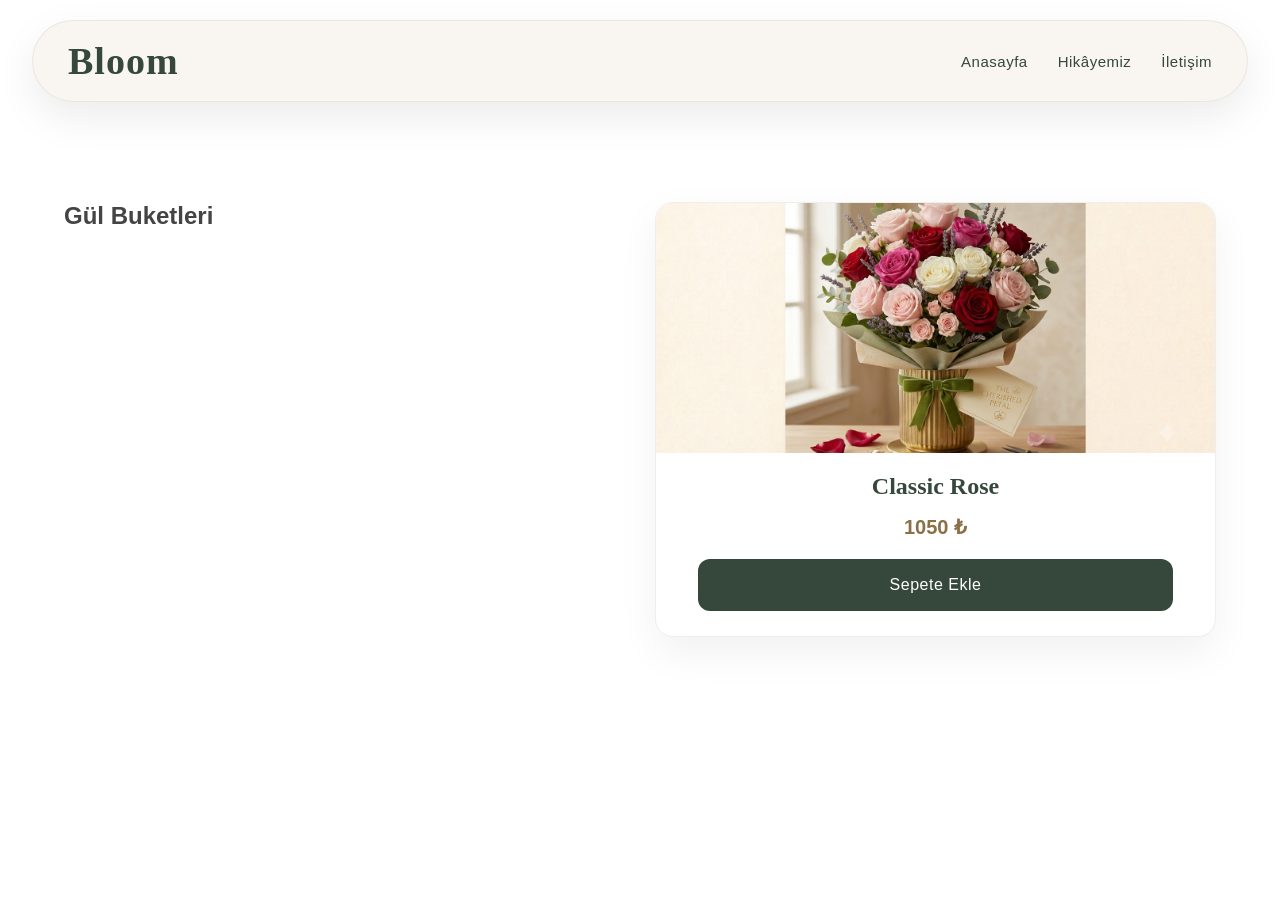
==== gul.html @ d979a92a "kategori sayfalari eklendi" ====
<!DOCTYPE html>
<html lang="tr">

<head>

<meta charset="UTF-8">

<meta name="viewport" content="width=device-width, initial-scale=1.0">

<title>Gül Buketleri | Bloom</title>

<link rel="stylesheet" href="style.css">

</head>

<body>

<header>

<nav>

<div class="logo">
Bloom
</div>

<div class="menu-links">

<a href="index.html">Anasayfa</a>

<a href="index.html#about">Hikâyemiz</a>

<a href="index.html#contact">İletişim</a>

</div>

</nav>

</header>

<section class="flowers">

<h1>Gül Buketleri</h1>

<div class="card">

<img src="images/gul.png">

<h2>Classic Rose</h2>

<p>1050 ₺</p>

<button class="add-to-cart">
Sepete Ekle
</button>

</div>

</section>

</body>

</html>
---- style.css ----
/* ===== GENEL ===== */


     *{
    margin:0;
    padding:0;
    box-sizing:border-box;

    transition:
        background-color .3s ease,
        color .3s ease,
        transform .3s ease,
        box-shadow .3s ease;
}

html{
    scroll-behavior:smooth;
}

body{
    font-family:'Poppins',sans-serif;
    background:#ffffff;
    color:#444;
}

/* ===== HEADER ===== */

header{
    position:relative;
    top:0;
    z-index:1000;

    display:flex;
    flex-direction:column;

    padding:0;

    background:transparent;

    box-shadow:none;
}
/* ===== MENÜ ===== */

nav{
    position:sticky;
    top:18px;
    width:95%;
    max-width:1250px;
    margin:20px auto;
    padding:18px 35px;

    display:flex;
    justify-content:space-between;
    align-items:center;

    background:rgba(255,255,255,.78);
    backdrop-filter:blur(16px);

    border:1px solid rgba(255,255,255,.7);

    border-radius:60px;

    box-shadow:
    0 10px 35px rgba(217,123,152,.08);

    z-index:999;
}

.menu-links{
    display:flex;
    align-items:center;
    gap:30px;
}
.menu-links a{

    position:relative;

    text-decoration:none;

    color:#555;

    font-weight:500;

    font-size:17px;

    transition:.3s;

}
.menu-links a::after{

    content:"";

    position:absolute;

    left:0;

    bottom:-6px;

    width:0;

    height:2px;

    background:#d97b98;

    transition:.3s;

}
.menu-links a:hover{

    color:#d97b98;

}

.menu-links a:hover::after{

    width:100%;

}
.logo{

    font-size:42px;

    font-weight:700;

    color:#5b4343;

    display:flex;

    align-items:center;

    gap:10px;

}
.logo:hover{
    color:#c48a8a;

}

.menu-links a:hover{

    background:white;

    color:#d97b98;

    box-shadow:0 8px 20px rgba(217,123,152,.12);

}
#cart{

    background:#f7d6df;

    padding:18px 28px;

    border-radius:28px;

    font-weight:600;

    cursor:pointer;

    transition:.3s;

}
#cart:hover{

    transform:translateY(-3px);

    background:#efbfd0;

}

/* ===== HERO ===== */

.hero{
    max-width:100%;
    margin:40px auto 80px;
    padding:90px 20px;

    text-align:center;

    background:linear-gradient(
        135deg,
        #fff1f5,
        #ffffff
    );

    border-radius:0 0 70px 70px;
}

.hero h1{
    font-family:'Playfair Display',serif;
    font-size:58px;
    font-weight:500;
    letter-spacing:-1px;
    color:#5b4343;
    margin-bottom:20px;
}

.hero-features div{
    background:white;
    padding:15px 22px;
    border-radius:30px;
    box-shadow:0 6px 18px rgba(0,0,0,.08);
}
/* ===== ÇİÇEKLER ===== */

.flowers{
    width:90%;
    max-width:1200px;
    margin:80px auto;
    display:grid;
    grid-template-columns:repeat(auto-fit,minmax(250px,1fr));
    gap:30px;
}

.card{
    background:white;
    border-radius:22px;
    overflow:hidden;
    transition:.35s;
    box-shadow:0 10px 30px rgba(0,0,0,.06);
    padding-bottom:30px;
    text-align:center;
     padding-bottom:25px;
}


.price{
    display:flex;
    justify-content:center;
    align-items:center;
    width:100%;
    font-size:28px;
    font-weight:700;
    color:#5a4343;
    margin:15px 0;
}
.card h2,
.card p,
.buy-btn{
    display:block;
    margin:20px auto 0;
}
.card p{
    width:100%;
    text-align:center;
    font-size:20px;
    font-weight:600;
    color:#555;
}

.card:hover{

    transform:translateY(-8px);

    box-shadow:0 20px 45px rgba(0,0,0,.12);

}

.card img{
    width:100%;
    height:250px;
    object-fit:cover;
    display:block;
    transition:.4s;
}

.card:hover img{

    transform:scale(1.08);

}

.card h2{
    margin-top:20px;
    color:#d97b98;
    font-size:24px;
}

.card p{
    margin:15px 0;
    font-size:20px;
    font-weight:600;
    color:#555;
}

.buy-btn{
    width:85%;
    height:52px;

    border:none;
    border-radius:30px;

    background:linear-gradient(135deg,#f58cab,#e56d95);
    color:white;

    font-size:18px;
    font-weight:600;

    cursor:pointer;

    transition:.35s;
    box-shadow:0 12px 25px rgba(229,109,149,.25);
}
.buy-btn:active{
    transform:scale(.95);
}

.buy-btn::after{
    content:"";
   
}

.btn{

    display:inline-block;

    margin-top:30px;

    padding:15px 34px;

    border-radius:50px;

    background:#d4a5a5;

    color:white;

    text-decoration:none;

    transition:.35s;

    box-shadow:0 10px 25px rgba(212,165,165,.3);

}
.btn:hover{

    transform:translateY(-4px);

    background:#c48a8a;

}
.buy-btn:hover{
    transform:translateY(-4px) scale(1.03);

    box-shadow:0 18px 35px rgba(229,109,149,.35);
}
/* ===== HERO DETAYLARI ===== */

.hero-text{
    max-width:650px;
    margin:0 auto 35px;
    line-height:1.8;
    font-size:19px;
}

.hero-features{
    display:flex;
    justify-content:center;
    gap:40px;
    margin-top:45px;
    flex-wrap:wrap;
}

.hero-features div{
    background:white;
    padding:14px 22px;
    border-radius:30px;
    box-shadow:0 6px 18px rgba(0,0,0,.08);
    font-weight:500;

}
:root{
    --primary:#d97b98;
    --primary-light:#ffe8ef;
    --background:#fff8fb;
}
/* ===== HAKKIMIZDA & İLETİŞİM ===== */

#about,
#contact{
    max-width:900px;
    margin:90px auto;
    padding:0 25px;
    text-align:center;
}

#about h2,
#contact h2{
    font-size:38px;
    color:#d97b98;
    margin-bottom:25px;
}

#about p,
#contact p{
    font-size:18px;
    line-height:1.9;
    color:#666;
}
/* ===== FOOTER ===== */

footer{

    padding:50px;

    text-align:center;

    color:#777;

    background:#faf7f6;

}

footer p{
    color:#888;
    font-size:15px;
}
/* ===== PREMIUM KART DOKUNUŞU ===== */

.card{
    position:relative;
}

.card::before{
    content:"";
    position:absolute;
    top:0;
    left:0;
    width:100%;
    height:5px;
    background:linear-gradient(90deg,#f58cab,#d97b98);
    transform:scaleX(0);
    transform-origin:left;
    transition:.4s;
}

.card:hover::before{
    transform:scaleX(1);
}

.card:hover{
    transform:translateY(-12px);
    box-shadow:0 25px 50px rgba(217,123,152,.18);
}
/* ===== SEPET BİLDİRİMİ ===== */

#cart-message{
    position:fixed;

    top:30px;
    right:30px;

    background:rgba(255,255,255,.85);

    backdrop-filter:blur(15px);

    color:#b65f7c;

    padding:18px 28px;

    border-radius:30px;

    font-size:16px;

    font-weight:600;

    box-shadow:0 15px 40px rgba(217,123,152,.18);

    border:1px solid rgba(255,255,255,.8);

    opacity:0;

    transform:translateY(-20px);

    pointer-events:none;

    transition:.4s;

    z-index:9999;
}


#cart-message.show{

    opacity:1;

    transform:translateY(0);

}
/* ===== HERO ANİMASYON ===== */

.hero h1{
    animation:fadeDown .8s ease forwards;
     color:#5b4343;
}

.hero-text{
    animation:fadeUp 1s ease .2s forwards;
    opacity:0;
}

.hero .btn{
    animation:fadeUp 1s ease .4s forwards;
    opacity:0;
}


@keyframes fadeDown{

    from{
        opacity:0;
        transform:translateY(-30px);
    }

    to{
        opacity:1;
        transform:translateY(0);
    }

}


@keyframes fadeUp{

    from{
        opacity:0;
        transform:translateY(30px);
    }

    to{
        opacity:1;
        transform:translateY(0);
    }

}
.hero {
    background-image: url("images/cicek.png");
    background-size: cover;
    background-position: center;
    background-repeat: no-repeat;
    height: 450px;

    display: flex;
    flex-direction: column;
    justify-content: center;
    align-items: center;

    color: white;
    text-align: center;
}
.hero::before {
    content:"";
    position:absolute;
    inset:0;
    background:rgba(255,255,255,0.15);

}

.hero {
    width: 100%;
    height: 300px;

    background-image: url("images/cicek.png");
    background-size: cover;
    background-position: center;
    background-repeat: no-repeat;

    display: flex;
    flex-direction: column;
    justify-content: center;
    align-items: center;

    color: white;
    text-align: center;
}
.hero h1,
.hero p {
    position:relative;
    z-index:1;
      color:#5b4343;
    font-weight:600;
    text-shadow:0 2px 8px rgba(255,255,255,0.6);
}
.hero-features div{
    color:#5b4343;
    font-weight:600;
}
.buy-btn{
    width:85%;
    height:56px;

    border:none;
    border-radius:35px;

    background:linear-gradient(135deg,#e88aa5,#d45f85);

    color:white;

    font-size:19px;
    font-weight:700;

    cursor:pointer;

    box-shadow:
    0 12px 25px rgba(212,95,133,.35);

    transition:.35s;

    position:relative;
    overflow:hidden;
}


.buy-btn:hover{
    transform:translateY(-5px) scale(1.04);

    box-shadow:
    0 18px 35px rgba(212,95,133,.45);
}


.buy-btn:active{
    transform:scale(.95);
}
.buy-btn::before{
    content:"";
    position:absolute;
    top:0;
    left:-100%;
    width:50%;
    height:100%;

    background:rgba(255,255,255,.35);

    transform:skewX(-25deg);

    transition:.5s;
}


.buy-btn:hover::before{
    left:150%;
}
.btn{
    background:linear-gradient(135deg,#f06b96,#d94b78);
    color:white;
    font-weight:700;
    font-size:18px;
    box-shadow:0 12px 30px rgba(217,75,120,.35);
}

.btn:hover{
    background:linear-gradient(135deg,#f57da5,#cc3e6c);
    transform:translateY(-5px);
    box-shadow:0 18px 35px rgba(217,75,120,.45);
}
#cart-panel {
    position: absolute;
    right: 20px;
    top: 70px;
    width: 300px;
    background: white;
    padding: 20px;
    border-radius: 15px;
    box-shadow: 0 10px 30px rgba(0,0,0,0.15);
    display: none;
    z-index: 10;
}

#cart-panel h3 {
    margin-top: 0;
}

#cart-items {
    margin: 15px 0;
}

.cart-item {
    display: flex;
    justify-content: space-between;
    margin-bottom: 10px;
}
.cart-item button{

    border:none;
    background:#f7d6df;
    border-radius:50%;
    cursor:pointer;
    padding:5px 8px;

}
.quantity{

    display:flex;
    align-items:center;
    gap:10px;
    margin-top:8px;

}


.quantity button{

    width:28px;
    height:28px;

    border:none;
    border-radius:50%;

    background:#f7d6df;

    cursor:pointer;

    font-weight:bold;

}


.quantity span{

    font-weight:600;

}
/* ===== YENİ PREMIUM SEPET BUTONU ===== */

.add-to-cart{

    width:85%;
    height:52px;

    margin:20px auto 0;

    display:block;

    border:none;
    border-radius:12px;

    background:#35483B;

    color:white;

    font-size:16px;

    font-weight:500;

    letter-spacing:.5px;

    cursor:pointer;

    transition:.35s;

}


.add-to-cart:hover{

    background:#8B6F47;

    transform:translateY(-3px);

}
.card{

    background:#fff;

    border-radius:18px;

    padding-bottom:25px;

    overflow:hidden;

    border:1px solid #eee;

    box-shadow:
    0 15px 40px rgba(0,0,0,.06);

}


.card h2{

    font-family:'Playfair Display',serif;

    color:#35483B;

    font-size:24px;

}


.card p{

    color:#8B6F47;

}
/* ===== PREMIUM SEPET PANELİ ===== */

#cart-panel{

    position:fixed;

    top:90px;
    right:35px;

    width:360px;

    background:#F8F4EE;

    padding:30px;

    border-radius:24px;

    border:1px solid rgba(0,0,0,.08);

    box-shadow:
    0 25px 60px rgba(0,0,0,.15);

    display:none;

    z-index:9999;

}


#cart-panel h3{

    font-family:'Playfair Display',serif;

    font-size:28px;

    color:#35483B;

    margin-bottom:25px;

}



#cart-items{

    max-height:300px;

    overflow-y:auto;

}



.cart-item{

    background:white;

    padding:15px;

    border-radius:15px;

    margin-bottom:12px;

    display:flex;

    justify-content:space-between;

    align-items:center;

    font-size:15px;

}



.cart-item span:first-child{

    color:#35483B;

    font-weight:500;

}



.cart-item span:nth-child(2){

    color:#8B6F47;

    font-weight:600;

}



.quantity{

    display:flex;

    align-items:center;

    gap:8px;

}



.quantity button,
.cart-item button{

    width:30px;

    height:30px;

    border-radius:50%;

    border:none;

    background:#35483B;

    color:white;

    cursor:pointer;

}



#cart-total{

    color:#35483B;

    font-size:20px;

    font-weight:700;

}
/* ===== PREMIUM HEADER ===== */

.logo{

    font-family:'Playfair Display',serif;

    font-size:38px;

    font-weight:600;

    color:#35483B;

    letter-spacing:1px;

}


nav{

    background:rgba(248,244,238,.85);

    border:1px solid rgba(53,72,59,.08);

    box-shadow:
    0 15px 40px rgba(0,0,0,.08);

}


.menu-links a{

    color:#35483B;

    font-size:15px;

    letter-spacing:.5px;

}


.menu-links a:hover{

    color:#8B6F47;

}


#cart{

    background:#35483B;

    color:white;

    padding:14px 25px;

    border-radius:30px;

    font-size:15px;

}


#cart:hover{

    background:#8B6F47;

}
/* ===== PREMIUM HERO ===== */

.hero{

    height:520px;

    background:
    linear-gradient(
        rgba(248,244,238,.45),
        rgba(248,244,238,.65)
    ),
    url("images/cicek.png");

    background-size:cover;

    background-position:center;

    border-radius:0 0 60px 60px;

    display:flex;

    justify-content:center;

    align-items:center;

    text-align:center;

}


.hero h1{

    font-family:'Playfair Display',serif;

    font-size:64px;

    font-weight:600;

    color:#35483B;

    letter-spacing:1px;

}


.hero-text{

    color:#5c5c5c;

    font-size:18px;

    max-width:600px;

}


.hero .btn{

    background:#35483B;

    border-radius:30px;

    padding:16px 38px;

    font-size:16px;

}


.hero .btn:hover{

    background:#8B6F47;

}
/* ===== DROPDOWN MENU ===== */

.dropdown{
    position:relative;
}

.dropdown-content{

    position:absolute;

    top:45px;
    left:50%;

    transform:translateX(-50%) translateY(10px);

    min-width:220px;

    background:rgba(255,255,255,.95);

    backdrop-filter:blur(18px);

    border:1px solid rgba(0,0,0,.08);

    border-radius:18px;

    box-shadow:0 18px 45px rgba(0,0,0,.12);

    padding:10px 0;

    opacity:0;
    visibility:hidden;

    transition:.35s;

}

.dropdown:hover .dropdown-content{

    opacity:1;
    visibility:visible;

    transform:translateX(-50%) translateY(0);

}

.dropdown-content a{

    display:block;

    padding:14px 22px;

    color:#35483B;

    text-decoration:none;

    font-size:15px;

    transition:.25s;

}

.dropdown-content a:hover{

    background:#F4EFE8;

    color:#8B6F47;

}
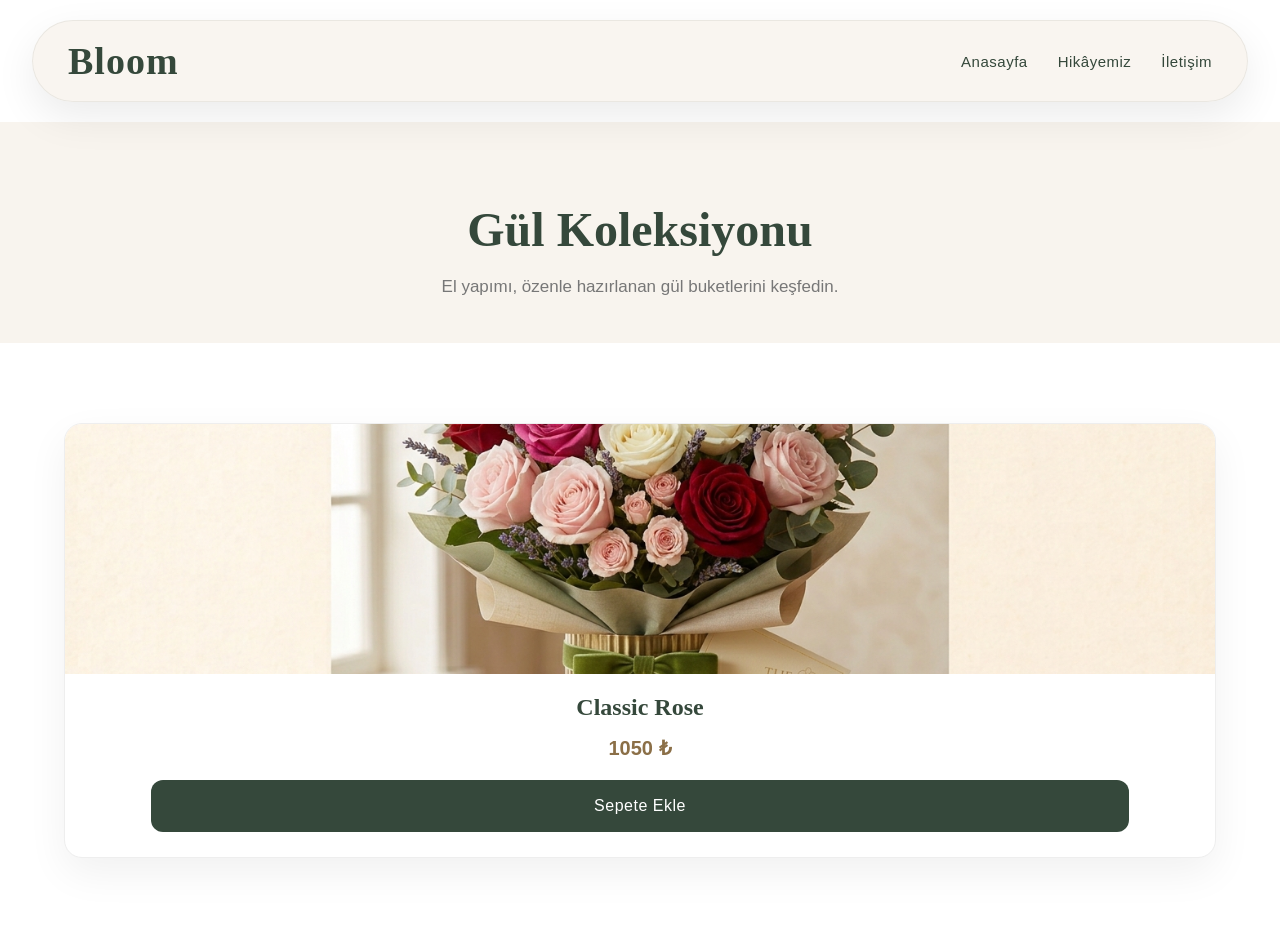
==== commit 8f771da5: "Bloom homepage redesign" ====
--- a/gul.html
+++ b/gul.html
@@ -36,10 +36,19 @@
 </nav>
 
 </header>
+<section class="collection-hero">
+
+    <h1>Gül Koleksiyonu</h1>
+
+    <p>
+        El yapımı, özenle hazırlanan gül buketlerini keşfedin.
+    </p>
+
+</section>
 
 <section class="flowers">
 
-<h1>Gül Buketleri</h1>
+
 
 <div class="card">
 
--- a/style.css
+++ b/style.css
@@ -1137,4 +1137,221 @@
 
     color:#8B6F47;
 
+}
+/* ===== KOLEKSİYON BAŞLIĞI ===== */
+
+.collection-hero{
+
+    padding:80px 20px 40px;
+
+    text-align:center;
+
+    background:#F8F4EE;
+
+}
+
+.collection-hero h1{
+
+    font-family:'Playfair Display',serif;
+
+    font-size:48px;
+
+    color:#35483B;
+
+    margin-bottom:15px;
+
+}
+
+.collection-hero p{
+
+    color:#777;
+
+    max-width:550px;
+
+    margin:auto;
+
+    line-height:1.8;
+
+    font-size:17px;
+
+}
+/* ===== KOLEKSİYON KARTLARI ===== */
+
+.collections{
+    width:90%;
+    max-width:1300px;
+    margin:80px auto;
+
+    display:grid;
+    grid-template-columns:repeat(auto-fit,minmax(280px,1fr));
+    gap:35px;
+}
+
+.collection-card{
+
+    background:white;
+
+    border-radius:24px;
+
+    overflow:hidden;
+
+    box-shadow:0 12px 35px rgba(0,0,0,.08);
+
+    transition:.35s;
+
+}
+
+.collection-card:hover{
+
+    transform:translateY(-10px);
+
+    box-shadow:0 22px 45px rgba(0,0,0,.12);
+
+}
+
+.collection-card img{
+
+    height:280px;
+
+    object-fit:cover;
+
+}
+
+.collection-card h2{
+
+    margin:25px 25px 10px;
+
+    font-size:28px;
+
+    color:#35483B;
+
+    font-family:'Playfair Display',serif;
+
+}
+
+.collection-card p{
+
+    margin:0 25px 25px;
+
+    color:#777;
+
+    line-height:1.6;
+
+}
+.collection-btn{
+
+    display:inline-block;
+
+    margin:0 25px 30px;
+
+    padding:14px 24px;
+
+    border-radius:12px;
+
+    background:#35483B;
+
+    color:white;
+
+    font-weight:600;
+
+    transition:.3s;
+
+}
+
+.collection-btn:hover{
+
+    background:#8A6A44;
+
+    transform:translateY(-2px);
+
+}
+/* =========================
+   HERO V2
+========================= */
+
+.hero{
+
+    max-width:1300px;
+
+    margin:70px auto;
+
+    padding:40px;
+
+    display:grid;
+
+    grid-template-columns:1fr 1fr;
+
+    align-items:center;
+
+    gap:60px;
+
+}
+
+.hero-left h1{
+
+    font-family:'Playfair Display',serif;
+
+    font-size:68px;
+
+    line-height:1.1;
+
+    color:#2F3E34;
+
+    margin:20px 0;
+
+}
+
+.hero-tag{
+
+    color:#8A6A44;
+
+    text-transform:uppercase;
+
+    letter-spacing:3px;
+
+    font-size:14px;
+
+    font-weight:600;
+
+}
+
+.hero-text{
+
+    max-width:520px;
+
+    line-height:1.9;
+
+    color:#666;
+
+    font-size:18px;
+
+    margin-bottom:35px;
+
+}
+
+.hero-right img{
+
+    width:100%;
+
+    border-radius:30px;
+
+    box-shadow:0 25px 50px rgba(0,0,0,.10);
+
+}
+@media(max-width:900px){
+
+.hero{
+
+grid-template-columns:1fr;
+
+text-align:center;
+
+}
+
+.hero-text{
+
+margin:auto auto 35px;
+
+}
+
 }
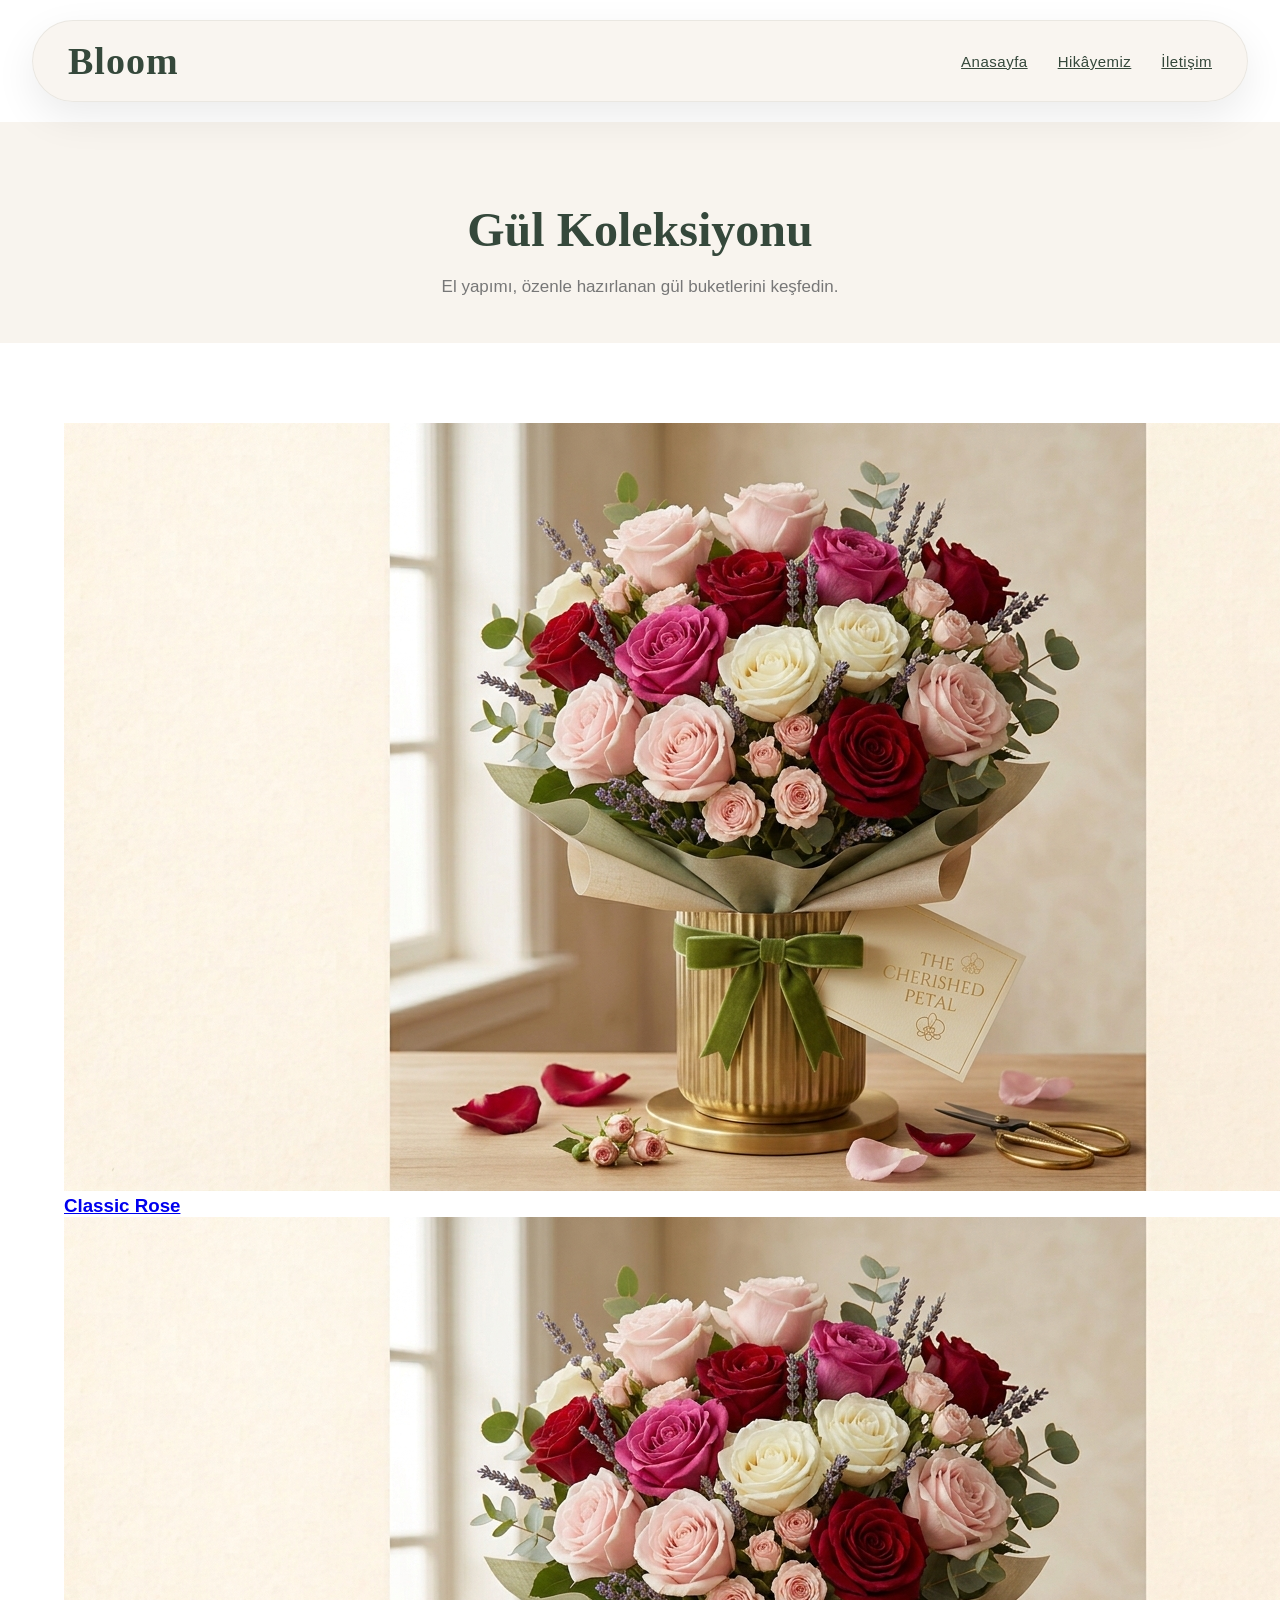
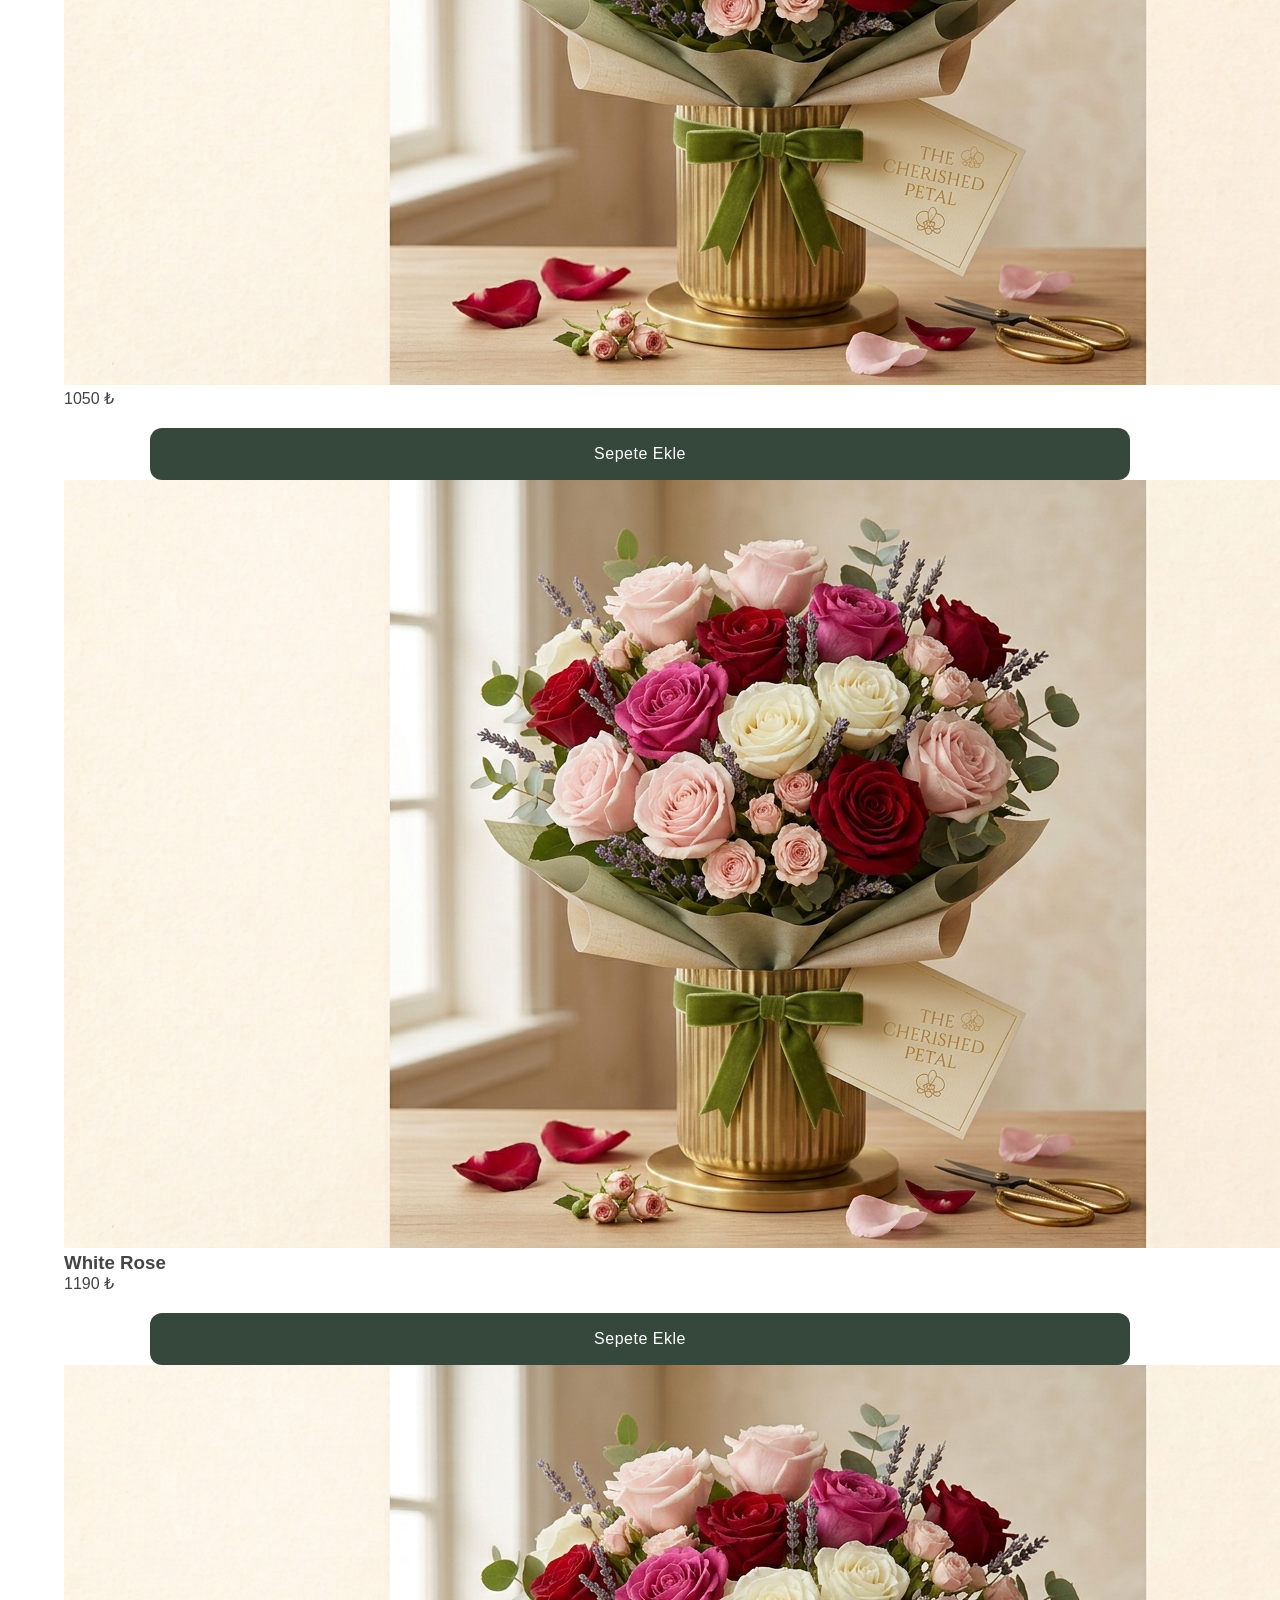
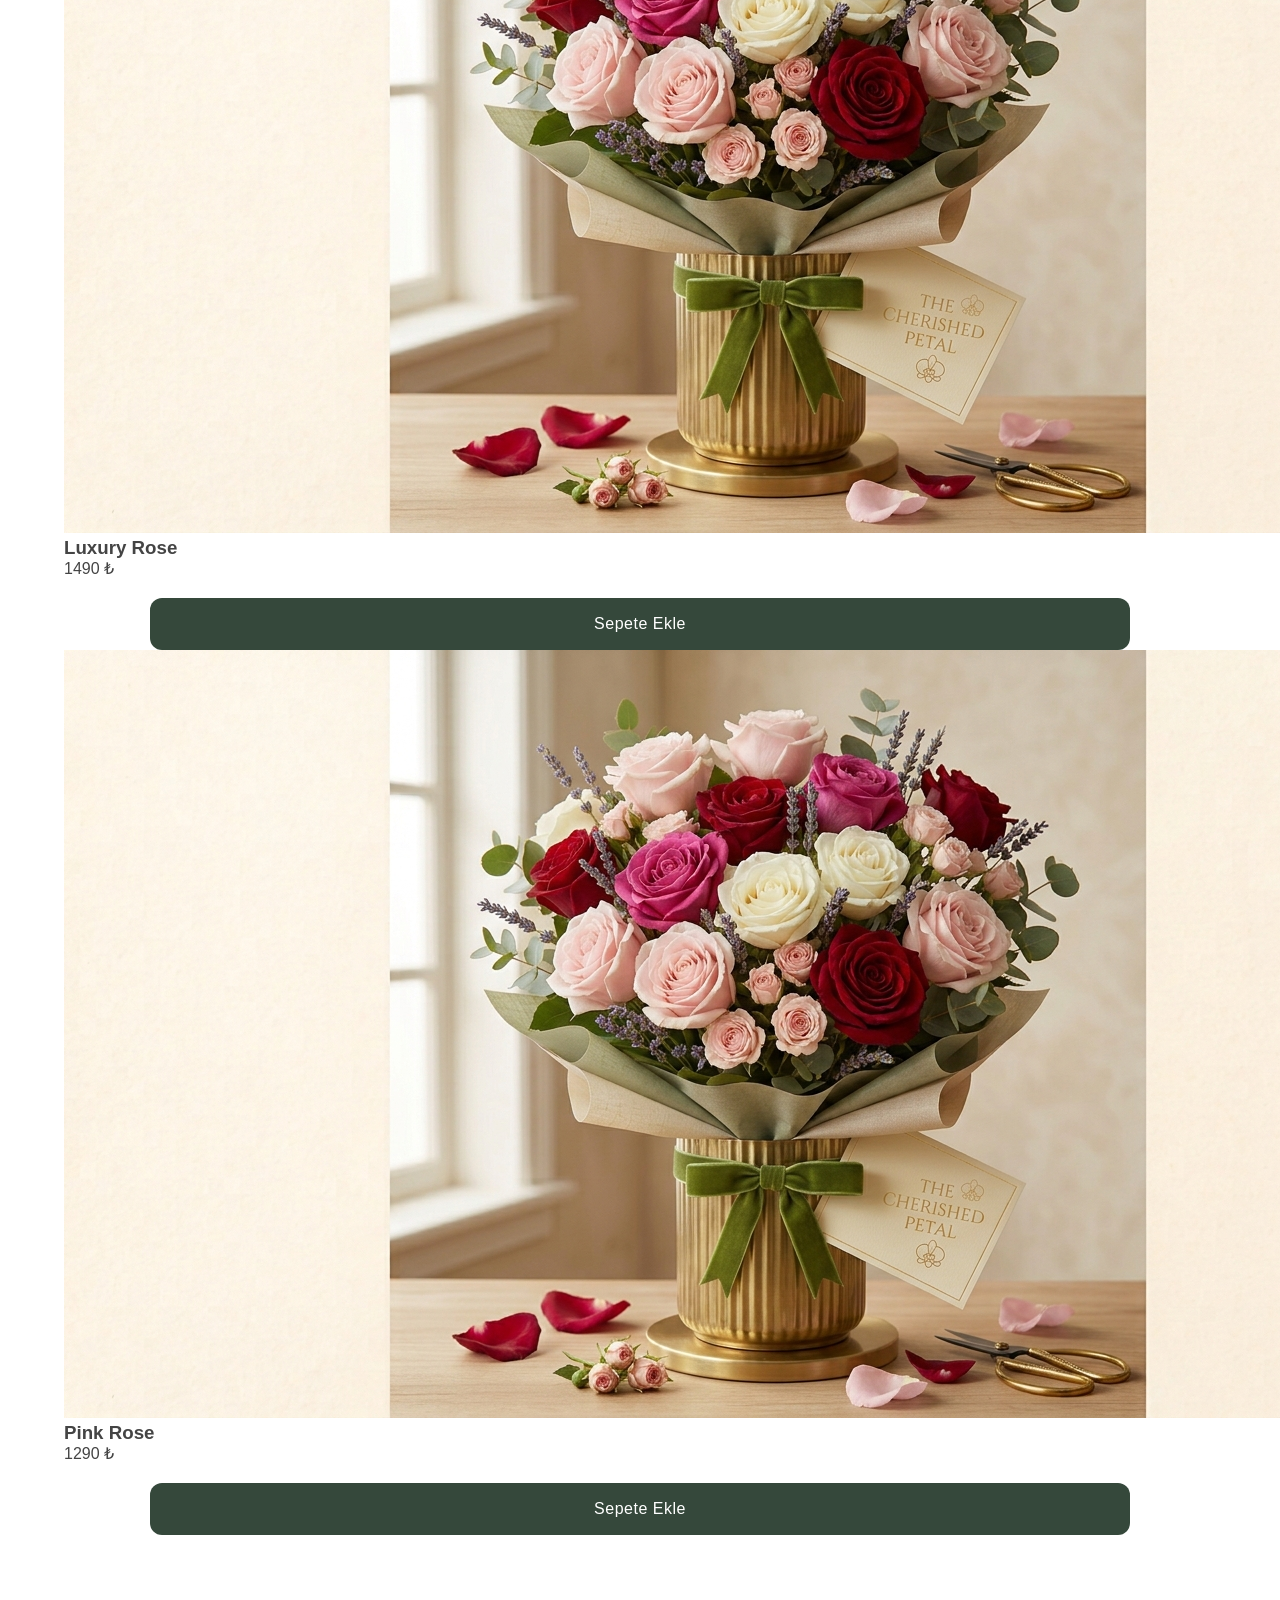
==== commit 3ef464e4: "site güncellendi" ====
--- a/gul.html
+++ b/gul.html
@@ -50,17 +50,76 @@
 
 
 
-<div class="card">
+<div class="products-grid">
 
-<img src="images/gul.png">
+    <div class="product-card">
 
-<h2>Classic Rose</h2>
+        <img src="images/gul.png">
 
-<p>1050 ₺</p>
+        <h3>
 
-<button class="add-to-cart">
-Sepete Ekle
-</button>
+<a href="product.html">
+
+Classic Rose
+
+</a>
+
+</h3>
+<a href="product.html">
+
+<img src="images/gul.png" alt="Classic Rose">
+
+</a>
+
+        <p>1050 ₺</p>
+
+        <button class="add-to-cart">
+            Sepete Ekle
+        </button>
+
+    </div>
+
+    <div class="product-card">
+
+        <img src="images/gul.png">
+
+        <h3>White Rose</h3>
+
+        <p>1190 ₺</p>
+
+        <button class="add-to-cart">
+            Sepete Ekle
+        </button>
+
+    </div>
+
+    <div class="product-card">
+
+        <img src="images/gul.png">
+
+        <h3>Luxury Rose</h3>
+
+        <p>1490 ₺</p>
+
+        <button class="add-to-cart">
+            Sepete Ekle
+        </button>
+
+    </div>
+
+    <div class="product-card">
+
+        <img src="images/gul.png">
+
+        <h3>Pink Rose</h3>
+
+        <p>1290 ₺</p>
+
+        <button class="add-to-cart">
+            Sepete Ekle
+        </button>
+
+    </div>
 
 </div>
 
--- a/style.css
+++ b/style.css
@@ -73,36 +73,40 @@
 }
 .menu-links a{
 
+    font-size:15px;
+
+    font-weight:500;
+
+    color:#555;
+
+    padding:8px 0;
+
     position:relative;
 
-    text-decoration:none;
-
-    color:#555;
-
-    font-weight:500;
-
-    font-size:17px;
+}
+.menu-links a::after{
+
+    content:"";
+
+    position:absolute;
+
+    left:0;
+
+    bottom:-4px;
+
+    width:0;
+
+    height:2px;
+
+    background:#8A6A44;
 
     transition:.3s;
 
 }
-.menu-links a::after{
-
-    content:"";
-
-    position:absolute;
-
-    left:0;
-
-    bottom:-6px;
-
-    width:0;
-
-    height:2px;
-
-    background:#d97b98;
-
-    transition:.3s;
+
+.menu-links a:hover::after{
+
+    width:100%;
 
 }
 .menu-links a:hover{
@@ -118,17 +122,15 @@
 }
 .logo{
 
-    font-size:42px;
-
-    font-weight:700;
-
-    color:#5b4343;
-
-    display:flex;
-
-    align-items:center;
-
-    gap:10px;
+    font-family:'Playfair Display',serif;
+
+    font-size:32px;
+
+    font-weight:600;
+
+    letter-spacing:2px;
+
+    color:#2F3E34;
 
 }
 .logo:hover{
@@ -147,43 +149,43 @@
 }
 #cart{
 
-    background:#f7d6df;
-
-    padding:18px 28px;
-
-    border-radius:28px;
-
-    font-weight:600;
-
-    cursor:pointer;
-
-    transition:.3s;
+    background:#2F3E34;
+
+    color:white;
+
+    padding:14px 22px;
+
+    border-radius:14px;
+
+    font-size:15px;
 
 }
 #cart:hover{
 
-    transform:translateY(-3px);
-
-    background:#efbfd0;
+    background:#8A6A44;
 
 }
 
 /* ===== HERO ===== */
 
 .hero{
-    max-width:100%;
-    margin:40px auto 80px;
-    padding:90px 20px;
-
-    text-align:center;
-
-    background:linear-gradient(
-        135deg,
-        #fff1f5,
-        #ffffff
-    );
-
-    border-radius:0 0 70px 70px;
+
+    min-height:85vh;
+
+    display:grid;
+
+    grid-template-columns:1fr 1fr;
+
+    align-items:center;
+
+    gap:70px;
+
+    max-width:1300px;
+
+    margin:auto;
+
+    padding:60px;
+
 }
 
 .hero h1{
@@ -312,30 +314,22 @@
 
 .btn{
 
+    background:#2F3E34;
+
+    color:white;
+
+    padding:18px 34px;
+
+    border-radius:14px;
+
     display:inline-block;
 
-    margin-top:30px;
-
-    padding:15px 34px;
-
-    border-radius:50px;
-
-    background:#d4a5a5;
-
-    color:white;
-
-    text-decoration:none;
-
-    transition:.35s;
-
-    box-shadow:0 10px 25px rgba(212,165,165,.3);
+    font-weight:600;
 
 }
 .btn:hover{
 
-    transform:translateY(-4px);
-
-    background:#c48a8a;
+    background:#8A6A44;
 
 }
 .buy-btn:hover{
@@ -1191,8 +1185,8 @@
 
     background:white;
 
-    border-radius:24px;
-
+    border-radius:30px;
+.hero
     overflow:hidden;
 
     box-shadow:0 12px 35px rgba(0,0,0,.08);
@@ -1211,7 +1205,7 @@
 
 .collection-card img{
 
-    height:280px;
+    height:320px;
 
     object-fit:cover;
 
@@ -1289,13 +1283,9 @@
 
 .hero-left h1{
 
-    font-family:'Playfair Display',serif;
-
-    font-size:68px;
-
-    line-height:1.1;
-
-    color:#2F3E34;
+    font-size:78px;
+
+    line-height:1;
 
     margin:20px 0;
 
@@ -1333,9 +1323,11 @@
 
     width:100%;
 
-    border-radius:30px;
-
-    box-shadow:0 25px 50px rgba(0,0,0,.10);
+    max-height:700px;
+
+    object-fit:cover;
+
+    border-radius:35px;
 
 }
 @media(max-width:900px){
